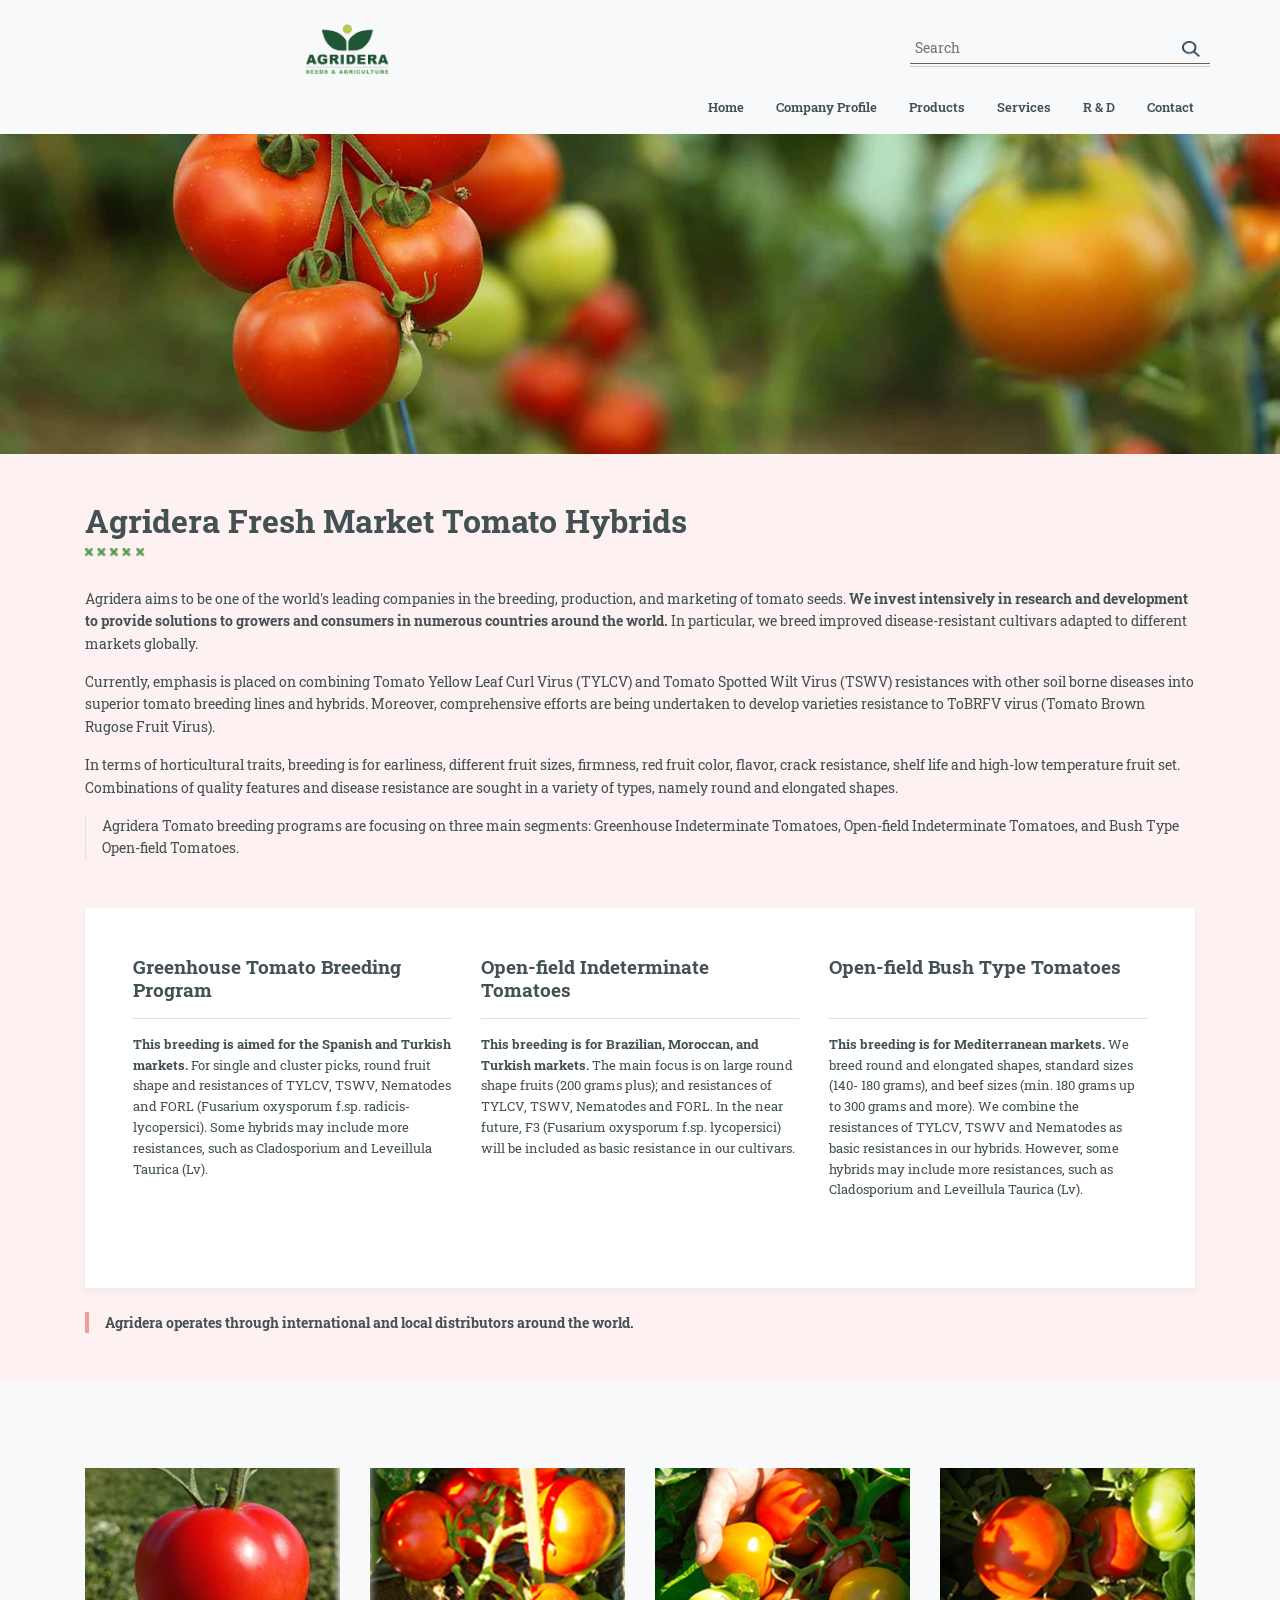
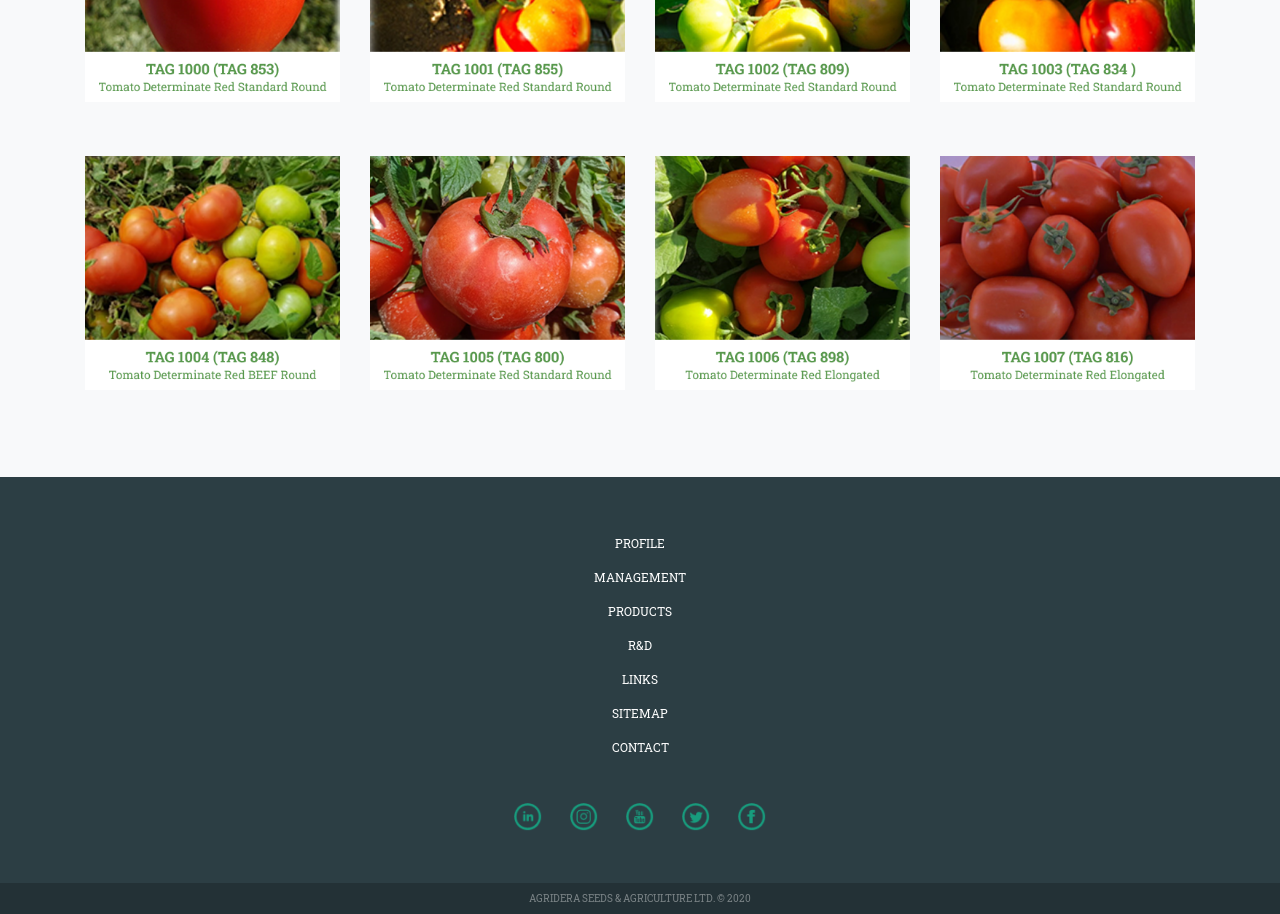
==== ПР2/index.html @ 3a2e8f88 "Add files via upload" ====
<!DOCTYPE html>
<html lang="uk">

<head>
    <meta charset="UTF-8">
    <meta name="viewport" content="width=device-width, initial-scale=1.0">
    <title>Agridera - Stage 2</title>

    <link href="https://fonts.googleapis.com/css2?family=Roboto+Slab:wght@400;700&display=swap" rel="stylesheet">

    <link rel="stylesheet" href="https://maxcdn.bootstrapcdn.com/bootstrap/4.0.0/css/bootstrap.min.css">

    <link rel="stylesheet" href="css/style.css">
    <link rel="stylesheet" href="css/header.css">
    <link rel="stylesheet" href="css/middle.css">
    <link rel="stylesheet" href="css/footer.css">
    <link rel="stylesheet" href="css/mobile.css">
</head>

<body class="d-flex flex-column min-vh-100">

    <header class="container pt-4 pb-2">
        <div class="row align-items-center">
            <div class="col-12 col-md-6 text-center text-md-left">
                <img src="images/logo.png" alt="Agridera Logo" class="main-logo img-fluid">
            </div>
            <div class="col-12 col-md-6 d-flex justify-content-center justify-content-md-end mt-3 mt-md-0">
                <div class="search-wrapper w-100" style="max-width: 300px; position: relative;">
                    <input type="text" placeholder="Search" class="search-field w-100">
                    <img src="images/ico_search.png" alt="Search" class="search-icon" style="position: absolute; right: 10px; top: 50%; transform: translateY(-50%);">
                </div>
            </div>
        </div>

        <nav class="navbar navbar-expand-lg navbar-light p-0 mt-3">
            <button class="navbar-toggler ml-auto" type="button" data-toggle="collapse" data-target="#mainNavbar">
                <span class="navbar-toggler-icon"></span>
            </button>

            <div class="collapse navbar-collapse justify-content-end" id="mainNavbar">
                <ul class="navbar-nav">
                    <li class="nav-item"><a class="nav-link" href="index.html">Home</a></li>
                    <li class="nav-item"><a class="nav-link" href="#">Company Profile</a></li>
                    <li class="nav-item"><a class="nav-link" href="ПР2/index.html">Products</a></li>
                    <li class="nav-item"><a class="nav-link" href="#">Services</a></li>
                    <li class="nav-item"><a class="nav-link" href="#">R & D</a></li>
                    <li class="nav-item active"><a class="nav-link" href="ПР4/index.html">Contact</a></li>
                </ul>
            </div>
        </nav>
    </header>

    <main class="flex-fill">
        <div class="hero-image">
            <img src="images/image.png" alt="Tomato Banner" class="w-100 img-fluid">
        </div>

        <section class="middle-section py-5">
            <div class="container">
                <h2 class="section-title text-center text-md-left">Agridera Fresh Market Tomato Hybrids</h2>
                <div class="green-crosses-divider"></div>

                <div class="main-description text-start mb-4">
                    <p>Agridera aims to be one of the world's leading companies in the breeding, production, and marketing of tomato seeds. <strong>We invest intensively in research and development to provide solutions to growers and consumers in numerous countries around the world.</strong>                        In particular, we breed improved disease-resistant cultivars adapted to different markets globally.</p>
                    <p>Currently, emphasis is placed on combining Tomato Yellow Leaf Curl Virus (TYLCV) and Tomato Spotted Wilt Virus (TSWV) resistances with other soil borne diseases into superior tomato breeding lines and hybrids. Moreover, comprehensive
                        efforts are being undertaken to develop varieties resistance to ToBRFV virus (Tomato Brown Rugose Fruit Virus).</p>
                    <p>In terms of horticultural traits, breeding is for earliness, different fruit sizes, firmness, red fruit color, flavor, crack resistance, shelf life and high-low temperature fruit set. Combinations of quality features and disease resistance
                        are sought in a variety of types, namely round and elongated shapes.</p>

                    <div class="accent-quote border-left pl-3 mb-5">
                        <p class="mb-0">Agridera Tomato breeding programs are focusing on three main segments: Greenhouse Indeterminate Tomatoes, Open-field Indeterminate Tomatoes, and Bush Type Open-field Tomatoes.</p>
                    </div>
                </div>

                <div class="white-card-content p-4 p-md-5 mb-4">
                    <div class="row info-blocks-row">
                        <div class="col-12 col-md-4 mb-4">
                            <div class="info-block">
                                <h5>Greenhouse Tomato Breeding Program</h5>
                                <div class="card-line"></div>
                                <p><strong>This breeding is aimed for the Spanish and Turkish markets.</strong> For single and cluster picks, round fruit shape and resistances of TYLCV, TSWV, Nematodes and FORL (Fusarium oxysporum f.sp. radicis-lycopersici).
                                    Some hybrids may include more resistances, such as Cladosporium and Leveillula Taurica (Lv).</p>
                            </div>
                        </div>
                        <div class="col-12 col-md-4 mb-4">
                            <div class="info-block">
                                <h5>Open-field Indeterminate Tomatoes</h5>
                                <div class="card-line"></div>
                                <p><strong>This breeding is for Brazilian, Moroccan, and Turkish markets.</strong> The main focus is on large round shape fruits (200 grams plus); and resistances of TYLCV, TSWV, Nematodes and FORL. In the near future, F3
                                    (Fusarium oxysporum f.sp. lycopersici) will be included as basic resistance in our cultivars.</p>
                            </div>
                        </div>
                        <div class="col-12 col-md-4 mb-4">
                            <div class="info-block">
                                <h5>Open-field Bush Type Tomatoes</h5>
                                <div class="card-line"></div>
                                <p><strong>This breeding is for Mediterranean markets.</strong> We breed round and elongated shapes, standard sizes (140- 180 grams), and beef sizes (min. 180 grams up to 300 grams and more). We combine the resistances of
                                    TYLCV, TSWV and Nematodes as basic resistances in our hybrids. However, some hybrids may include more resistances, such as Cladosporium and Leveillula Taurica (Lv).</p>
                            </div>
                        </div>
                    </div>
                </div>

                <div class="distributor-text pl-3 mt-4 text-center text-md-left">
                    <p class="mb-0">Agridera operates through international and local distributors around the world.</p>
                </div>
            </div>
        </section>

        <section class="tomato-hybrids-section py-5">
            <div class="container">
                <div class="divider-icon"></div>
                <div class="row mt-4">
                    <div class="col-6 col-md-4 col-lg-3 mb-4">
                        <img src="images/Group 9.png" class="img-fluid">
                    </div>

                    <div class="col-6 col-md-4 col-lg-3 mb-4">
                        <img src="images/Group 10.png" class="img-fluid">
                    </div>

                    <div class="col-6 col-md-4 col-lg-3 mb-4">
                        <a href="ПР3/index.html">
                            <img src="images/Group 11.png" class="img-fluid">
                        </a>
                    </div>

                    <div class="col-6 col-md-4 col-lg-3 mb-4">
                        <img src="images/Group 12.png" class="img-fluid">
                    </div>

                    <div class="col-6 col-md-4 col-lg-3 mb-4">
                        <img src="images/Group 13.png" class="img-fluid">
                    </div>

                    <div class="col-6 col-md-4 col-lg-3 mb-4">
                        <img src="images/Group 14.png" class="img-fluid">
                    </div>

                    <div class="col-6 col-md-4 col-lg-3 mb-4">
                        <img src="images/Group 15.png" class="img-fluid">
                    </div>

                    <div class="col-6 col-md-4 col-lg-3 mb-4">
                        <img src="images/Group 16.png" class="img-fluid">
                    </div>
                </div>
            </div>
        </section>

        <footer class="footer-section">
            <div class="container py-4 text-center">
                <div class="footer-links-vertical mb-3">
                    <a href="#" class="mx-2">PROFILE</a>
                    <a href="#" class="mx-2">MANAGEMENT</a>
                    <a href="#" class="mx-2">PRODUCTS</a>
                    <a href="#" class="mx-2">R&D</a>
                    <a href="#" class="mx-2">LINKS</a>
                    <a href="#" class="mx-2">SITEMAP</a>
                    <a href="#" class="mx-2">CONTACT</a>
                </div>
                <div class="social-bar-mobile d-flex justify-content-center flex-wrap">
                    <a href="#"><img src="images/soc_linkedin.png" class="m-2"></a>
                    <a href="#"><img src="images/soc_instagram.png" class="m-2"></a>
                    <a href="#"><img src="images/soc_youtube.png" class="m-2"></a>
                    <a href="#"><img src="images/soc_twitter.png" class="m-2"></a>
                    <a href="#"><img src="images/soc_facebook.png" class="m-2"></a>
                </div>
            </div>
            <div class="footer-copyright-mobile text-center py-2">
                <p class="mb-0">AGRIDERA SEEDS & AGRICULTURE LTD. © 2020</p>
            </div>
        </footer>

        <script src="https://code.jquery.com/jquery-3.2.1.slim.min.js"></script>
        <script src="https://cdnjs.cloudflare.com/ajax/libs/popper.js/1.12.9/umd/popper.min.js"></script>
        <script src="https://maxcdn.bootstrapcdn.com/bootstrap/4.0.0/js/bootstrap.min.js"></script>
</body>

</html>
---- ПР2/css/style.css ----
body {
    margin: 0;
    font-family: 'Arial', sans-serif;
    color: #333;
}

.row.text-center>[class*="col-"] {
    display: flex;
    flex-direction: column;
}

img {
    max-width: 100%;
    height: auto;
}
---- ПР2/css/header.css ----
.main-logo {
    max-height: 80px;
    width: auto;
}

.search-wrapper {
    display: flex;
    align-items: center;
    border-bottom: 1px solid #ccc;
    padding-bottom: 2px;
}

.search-field {
    border: none;
    outline: none;
    font-size: 14px;
    background: transparent;
}

.search-icon {
    width: 16px;
    height: 16px;
    margin-left: 5px;
    cursor: pointer;
}

.navbar-nav .nav-link {
    color: #435154 !important;
    font-size: 13px;
    font-weight: 600;
    padding: 0.5rem 1rem !important;
    text-transform: capitalize;
}

.navbar-nav .nav-link:hover {
    color: #79a859 !important;
}
---- ПР2/css/middle.css ----
.search-wrapper {
    position: relative;
    width: 250px;
}

.search-field {
    width: 100%;
    padding: 5px 35px 5px 5px;
    border: none;
    border-bottom: 1.5px solid #6d5b4b;
    background: transparent;
    outline: none;
}

.search-icon {
    position: absolute;
    right: 5px;
    top: 50%;
    transform: translateY(-50%);
    width: 18px;
}

.middle-section {
    background-color: #fdf1f1 !important;
}

.section-title {
    font-family: 'Roboto Slab', serif;
    color: #435154;
    font-size: 32px;
    font-weight: 700;
    text-align: left;
}

.green-crosses-divider {
    width: 60px;
    height: 10px;
    background-image: url('../images/Union.png');
    background-size: contain;
    background-repeat: no-repeat;
    margin: 0 auto 30px 0;
}

.main-description p {
    font-size: 14px;
    color: #435154;
    line-height: 1.6;
}

.accent-quote,
.distributor-text {
    border-left: 4px solid #f29b97;
    padding-left: 20px;
    color: #435154;
    font-size: 14px;
}

.distributor-text {
    font-weight: bold;
}

.white-card-content {
    background-color: #ffffff !important;
    padding: 40px;
    border-radius: 2px;
    margin-bottom: 30px;
    box-shadow: 0 2px 10px rgba(0, 0, 0, 0.05);
}

.info-block h5 {
    font-family: 'Roboto Slab', serif;
    font-size: 19px;
    color: #435154;
    font-weight: bold;
    margin-bottom: 12px;
    min-height: 50px;
}

.card-line {
    width: 100%;
    height: 1px;
    background-color: #e0e0e0;
    margin-bottom: 15px;
}

.info-block p {
    font-size: 13px;
    line-height: 1.6;
    color: #435154;
    text-align: left;
}

.products-section {
    background-color: #fdf1f1;
    padding-top: 20px;
}

.product-item img {
    width: 100%;
    height: auto;
    display: block;
    border-radius: 4px;
    transition: transform 0.3s ease;
}
---- ПР2/css/footer.css ----
.footer-section {
    background-color: #2d3e42;
    color: white;
    width: 100%;
}

.footer-links a {
    color: #ffffff;
    text-decoration: none;
    font-size: 11px;
    margin-right: 18px;
    font-weight: bold;
}

.footer-links a:hover {
    color: #79a859;
}

.social-bar img {
    width: 26px;
    height: 26px;
    margin-left: 8px;
    transition: 0.3s;
}

.social-bar a:hover img {
    opacity: 0.8;
}

.footer-copyright {
    background-color: #243235;
    border-top: 1px solid #3d4f52;
}

.footer-copyright p {
    font-size: 10px;
    color: #8fa1a4;
}

.social-icons a {
    text-decoration: none;
    display: inline-block;
}

.social-icons img {
    width: 26px;
    height: auto;
    transition: transform 0.2s ease;
}

.social-icons a:not(:last-child) {
    margin-right: 8px;
}
---- ПР2/css/mobile.css ----
body {
    background-image: url('../images/leaf_bg.png') !important;
    background-attachment: scroll;
    background-size: cover;
    background-position: center;
    background-repeat: no-repeat;
    background-color: #f8f9fa;
    font-family: 'Roboto Slab', serif;
}

header {
    position: relative;
    z-index: 1001;
    padding: 5px 0 !important;
    background: transparent !important;
}

.navbar,
.container-fluid {
    background: transparent !important;
    border: none !important;
    box-shadow: none !important;
}

.main-logo {
    max-height: 50px !important;
    display: block;
    margin: 0 auto;
}

.pink-main-background,
.pink-bg {
    background-color: #ffdae9 !important;
    width: 100%;
}

@media (max-width: 1024px) {
    .navbar-collapse {
        position: absolute;
        top: 100%;
        left: 0;
        width: 100%;
        background-color: #ffffff !important;
        z-index: 9999;
        box-shadow: 0 4px 10px rgba(0, 0, 0, 0.1);
        padding: 15px;
    }
    .nav-link {
        color: #333 !important;
        border-bottom: 1px solid #eee;
        padding: 10px 0;
        text-align: center;
    }
    .vision-mission .row {
        display: flex !important;
        flex-direction: column !important;
        text-align: center !important;
    }
    .vision-mission .row:last-of-type .col-md-6.order-md-2 {
        order: 1 !important;
    }
    .vision-mission .row:last-of-type .col-md-6.order-md-1 {
        order: 2 !important;
    }
}

.footer-section {
    background-color: #2c3e44 !important;
    padding: 25px 0 0 0 !important;
}

.footer-links-vertical a {
    color: #ffffff !important;
    text-transform: uppercase;
    font-size: 12px;
    display: block;
    text-align: center;
    text-decoration: none;
    padding: 8px 0;
}

.social-bar-mobile {
    display: flex !important;
    justify-content: center !important;
    gap: 12px;
    padding: 15px 0 20px 0;
}

.social-bar-mobile img,
.footer-section .social-icons img {
    filter: invert(41%) sepia(11%) saturate(1580%) hue-rotate(58deg) brightness(88%) contrast(82%) !important;
    width: 28px;
    height: auto;
}

.footer-copyright-mobile {
    background-color: #233136 !important;
    padding: 12px 0;
}

.footer-copyright-mobile p {
    color: rgba(255, 255, 255, 0.4) !important;
    font-size: 10px;
    text-align: center;
    margin: 0;
}

.btn-read-more {
    padding: 8px 20px !important;
    font-size: 13px !important;
    border-radius: 4px !important;
    margin: 10px auto;
    display: inline-block;
    min-width: 140px;
}

.custom-toggler {
    border: 1px solid #28a745 !important;
    padding: 4px 8px;
    background-color: transparent;
}

.navbar-toggler-icon {
    background-image: url("data:image/svg+xml;charset=utf8,%3Csvg viewBox='0 0 30 30' xmlns='http://www.w3.org/2000/svg'%3E%3Cpath stroke='%2328a745' stroke-width='2' stroke-linecap='round' stroke-miterlimit='10' d='M4 7h22M4 15h22M4 23h22'/%3E%3C/svg%3E") !important;
}

.tomato-hybrids-section .row {
    display: flex !important;
    flex-wrap: wrap !important;
    justify-content: center !important;
}

@media (min-width: 992px) {
    .tomato-hybrids-section .col-lg-3 {
        flex: 0 0 25% !important;
        max-width: 25% !important;
        padding: 15px;
    }
}

@media (max-width: 991px) and (min-width: 577px) {
    .tomato-hybrids-section .col-md-4 {
        flex: 0 0 33.333% !important;
        max-width: 33.333% !important;
        padding: 10px;
    }
    .tomato-hybrids-section img {
        width: 100% !important;
        height: auto !important;
    }
}

@media (max-width: 576px) {
    .tomato-hybrids-section .row {
        flex-direction: column !important;
        align-items: center !important;
    }
    .tomato-hybrids-section .col-12 {
        flex: 0 0 100% !important;
        max-width: 100% !important;
        padding: 0 15px 30px 15px;
        width: 100% !important;
    }
    .tomato-hybrids-section img {
        width: 100% !important;
        max-width: 100% !important;
        height: auto !important;
        display: block;
        margin: 0 auto;
        background: transparent !important;
    }
    .main-logo {
        max-height: 42px !important;
    }
    .hero-title,
    .sect-title,
    .section-title {
        font-size: 20px !important;
    }
    .social-bar-mobile img {
        width: 24px !important;
    }
    .social-bar-mobile {
        gap: 8px;
    }
    .btn-read-more {
        padding: 6px 18px !important;
        font-size: 12px !important;
        min-width: 120px;
    }
}

@supports (padding: env(safe-area-inset-bottom)) {
    footer {
        padding-bottom: env(safe-area-inset-bottom);
    }
}

.tomato-hybrids-section img {
    background: transparent !important;
}
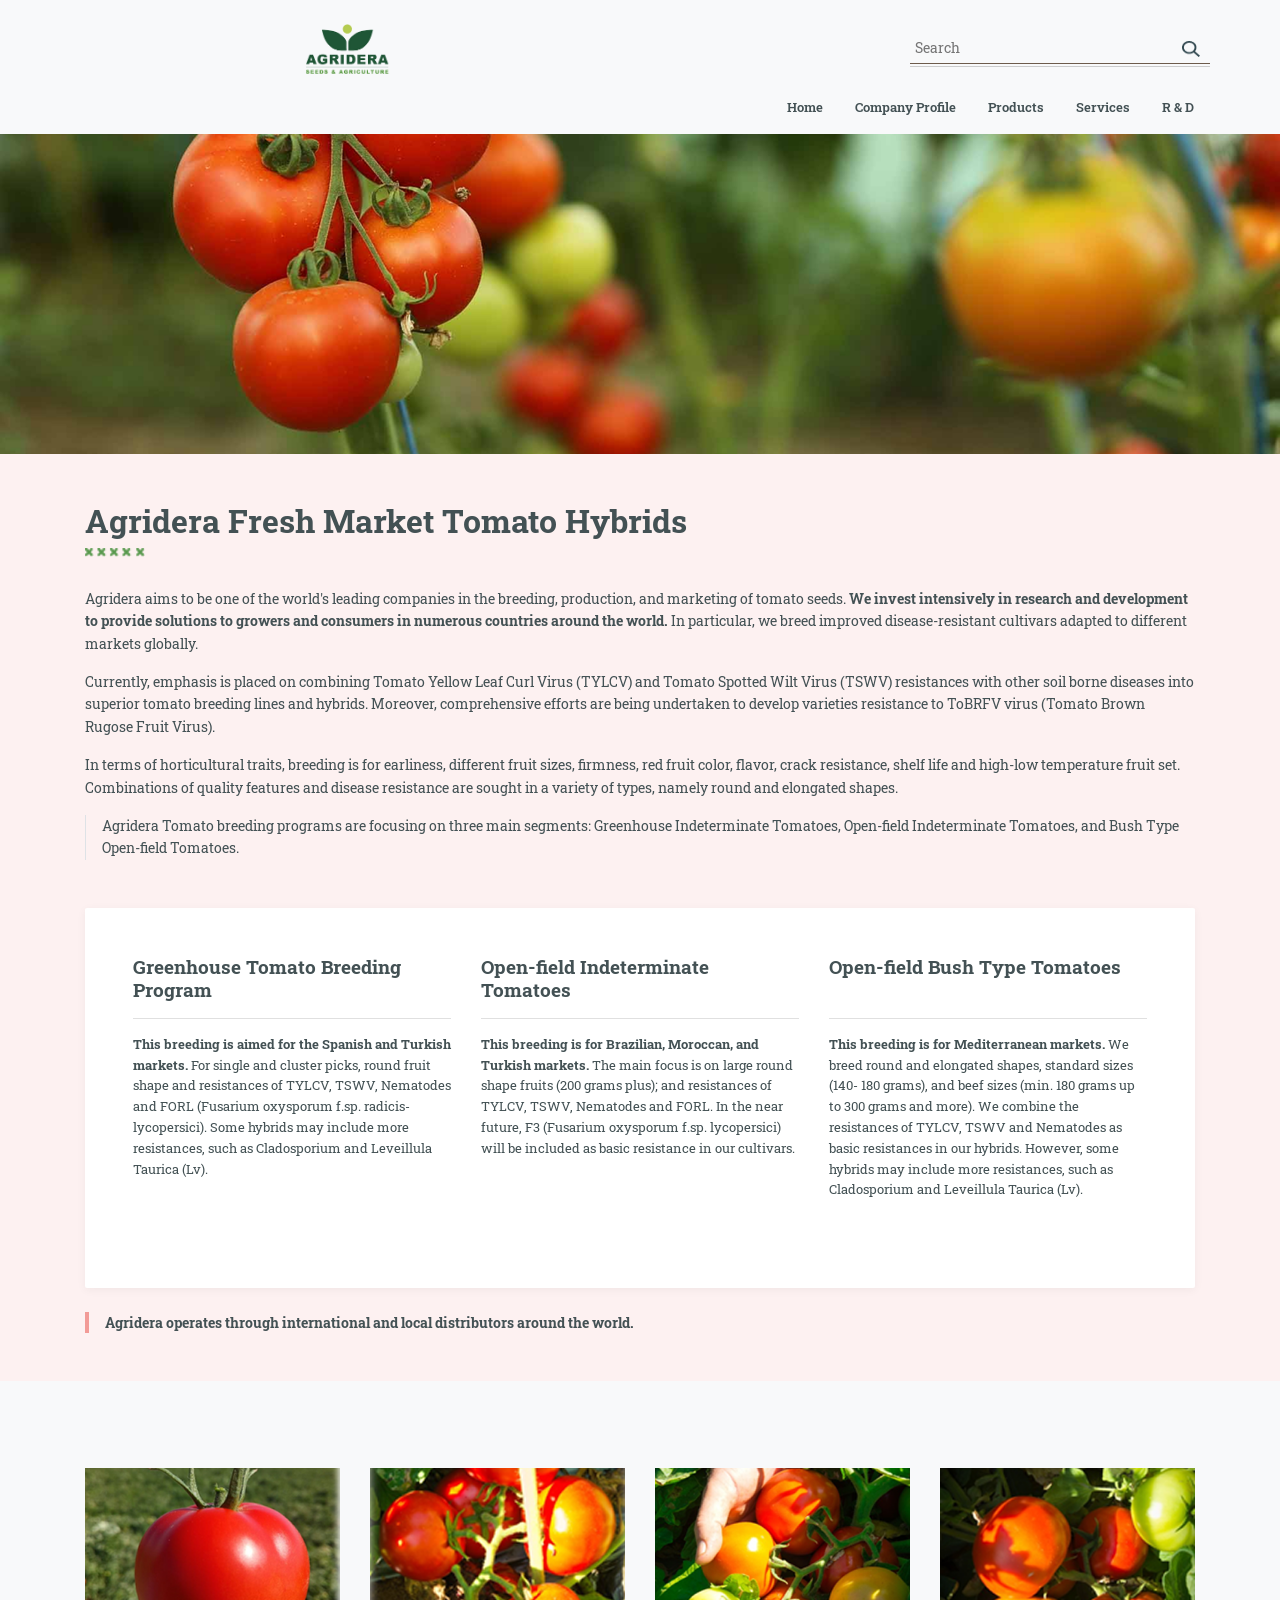
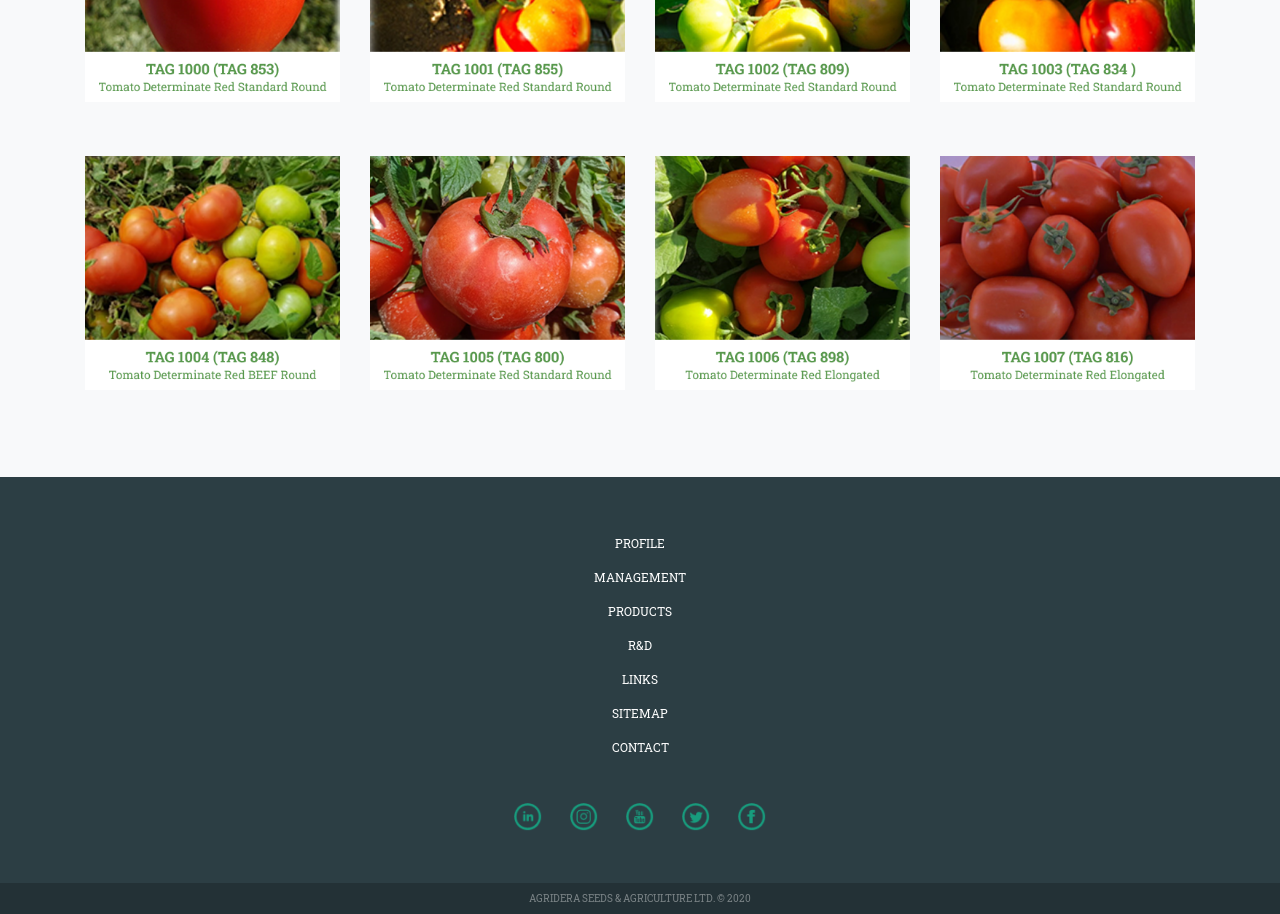
==== commit 4ef906f9: "Add files via upload" ====
--- a/ПР2/index.html
+++ b/ПР2/index.html
@@ -39,12 +39,11 @@
 
             <div class="collapse navbar-collapse justify-content-end" id="mainNavbar">
                 <ul class="navbar-nav">
-                    <li class="nav-item"><a class="nav-link" href="index.html">Home</a></li>
+                    <li class="nav-item"><a class="nav-link" href="../index.html">Home</a></li>
                     <li class="nav-item"><a class="nav-link" href="#">Company Profile</a></li>
-                    <li class="nav-item"><a class="nav-link" href="ПР2/index.html">Products</a></li>
+                    <li class="nav-item"><a class="nav-link" href="index.html">Products</a></li>
                     <li class="nav-item"><a class="nav-link" href="#">Services</a></li>
                     <li class="nav-item"><a class="nav-link" href="#">R & D</a></li>
-                    <li class="nav-item active"><a class="nav-link" href="ПР4/index.html">Contact</a></li>
                 </ul>
             </div>
         </nav>
@@ -120,7 +119,7 @@
                     </div>
 
                     <div class="col-6 col-md-4 col-lg-3 mb-4">
-                        <a href="ПР3/index.html">
+                        <a href="../ПР3/index.html">
                             <img src="images/Group 11.png" class="img-fluid">
                         </a>
                     </div>
@@ -151,13 +150,13 @@
         <footer class="footer-section">
             <div class="container py-4 text-center">
                 <div class="footer-links-vertical mb-3">
-                    <a href="#" class="mx-2">PROFILE</a>
+                    <a href="../index.html" class="mx-2">PROFILE</a>
                     <a href="#" class="mx-2">MANAGEMENT</a>
-                    <a href="#" class="mx-2">PRODUCTS</a>
+                    <a href="index.html" class="mx-2">PRODUCTS</a>
                     <a href="#" class="mx-2">R&D</a>
                     <a href="#" class="mx-2">LINKS</a>
                     <a href="#" class="mx-2">SITEMAP</a>
-                    <a href="#" class="mx-2">CONTACT</a>
+                    <a href="../ПР4/index.html" class="mx-2">CONTACT</a>
                 </div>
                 <div class="social-bar-mobile d-flex justify-content-center flex-wrap">
                     <a href="#"><img src="images/soc_linkedin.png" class="m-2"></a>
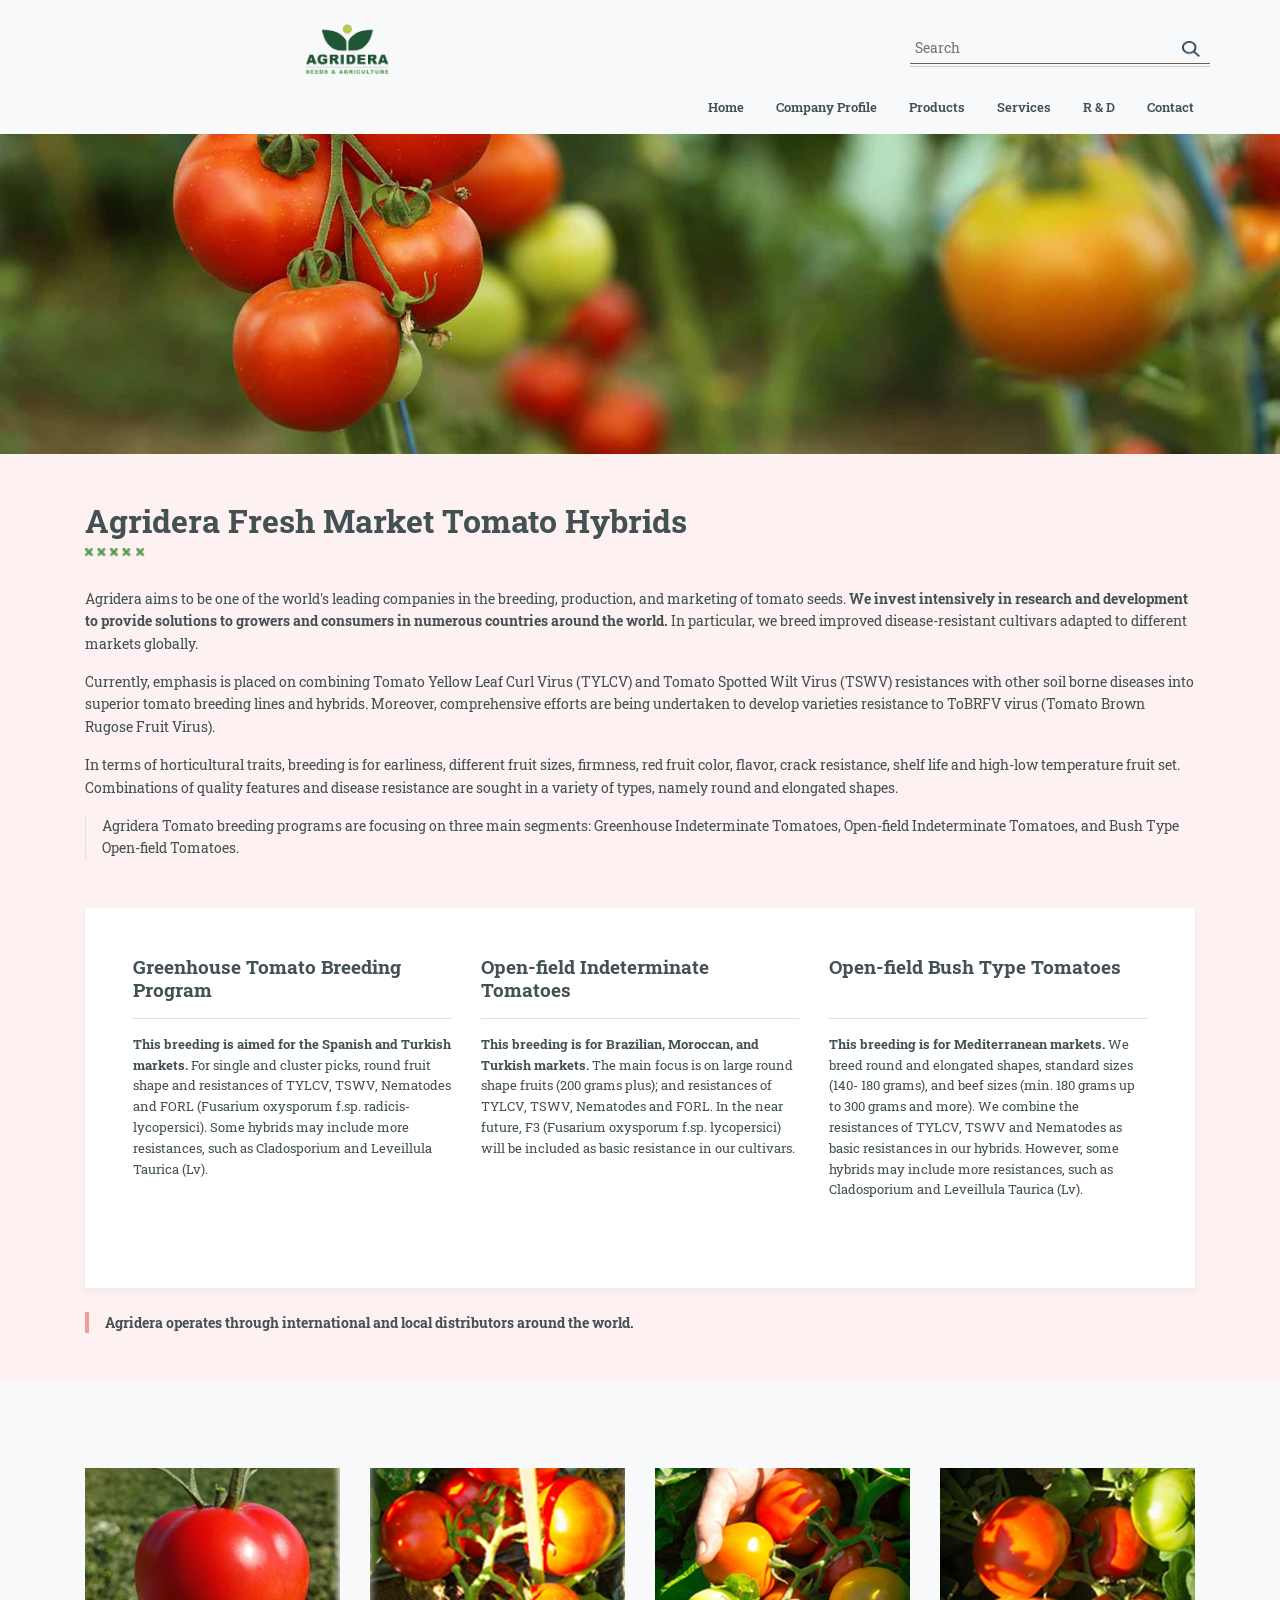
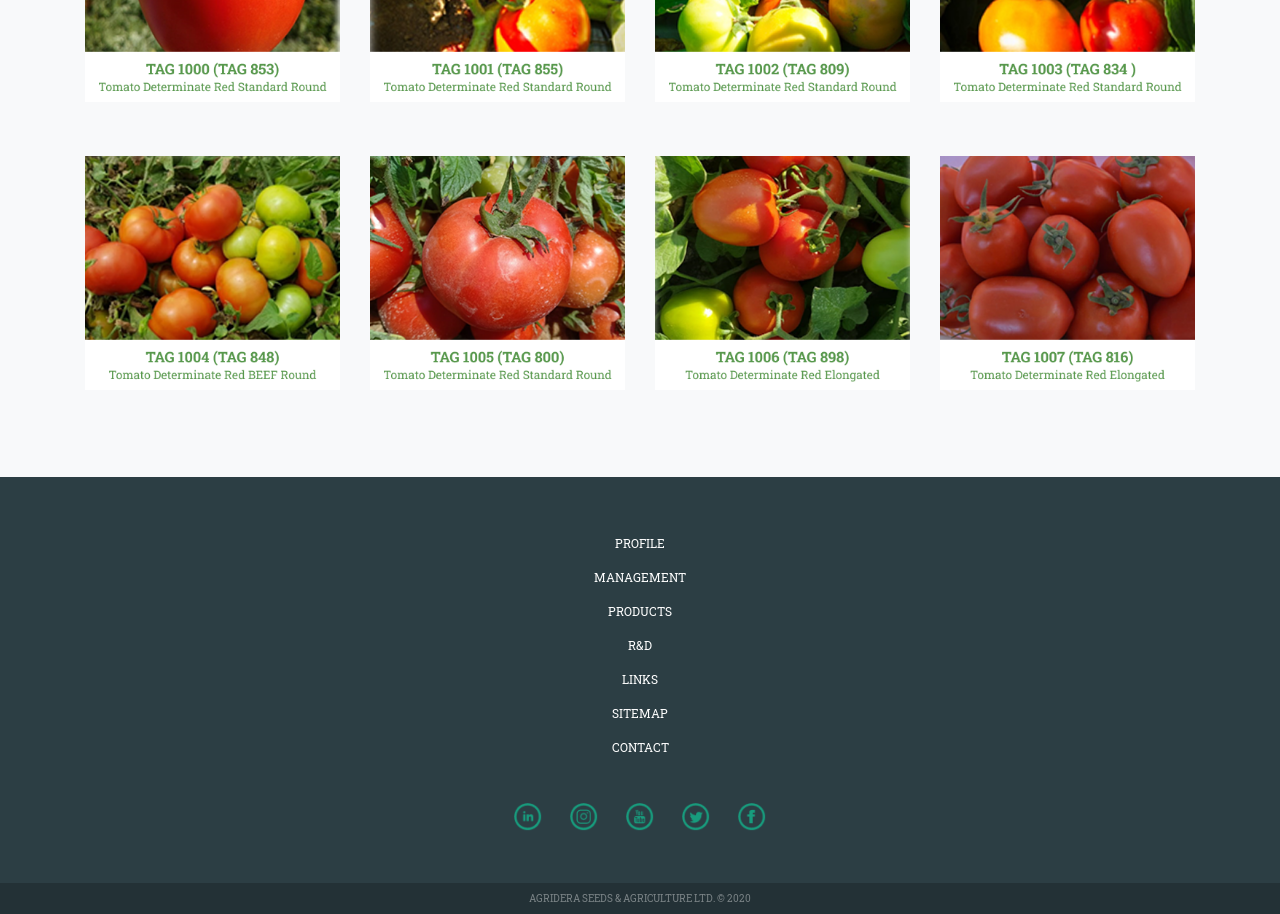
==== commit 87557d69: "Add files via upload" ====
--- a/ПР2/index.html
+++ b/ПР2/index.html
@@ -44,6 +44,7 @@
                     <li class="nav-item"><a class="nav-link" href="index.html">Products</a></li>
                     <li class="nav-item"><a class="nav-link" href="#">Services</a></li>
                     <li class="nav-item"><a class="nav-link" href="#">R & D</a></li>
+                    <li class="nav-item active"><a class="nav-link" href="../ПР4/index.html">Contact</a></li>
                 </ul>
             </div>
         </nav>
